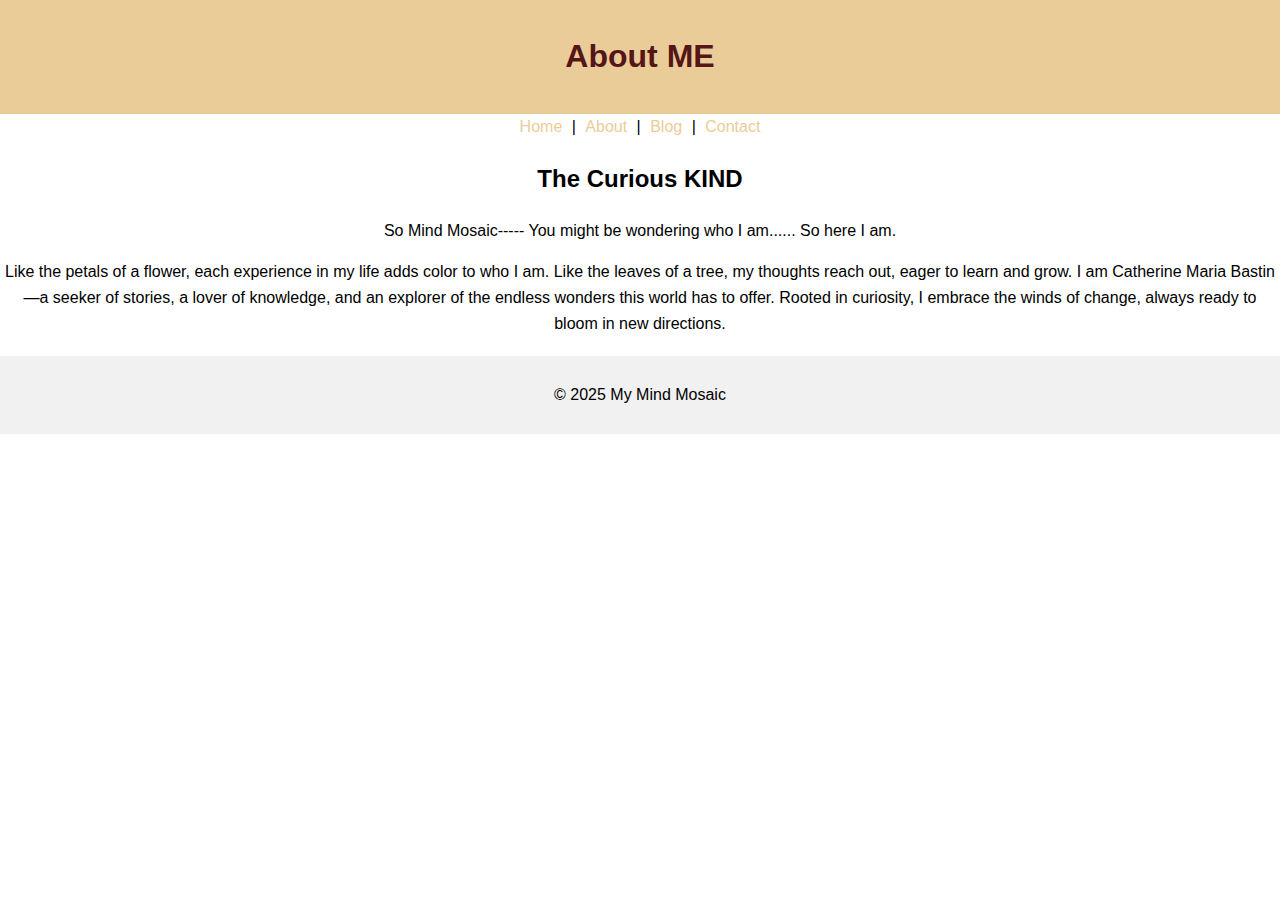
==== about.html @ 4f4a2696 "Add files via upload" ====
<!DOCTYPE html>
<html>
    <head>
        <title>Quintessence of ME</title>
        <link rel="stylesheet" href="style.css">
    </head>

    <body>
        <header>
            <h1>About ME</h1>
        </header>

        <nav>
            <a href="index.html">Home</a> |
            <a href="about.html">About</a> |
            <a href="blog.html">Blog</a> |
            <a href="contact.html">Contact</a>
        </nav>

        <main>
            <h2>The Curious KIND</h2>
        <p>So Mind Mosaic----- You might be wondering who I am...... So  here I am.</p>
        <p>Like the petals of a flower, each experience in my life adds color to who I am. Like the leaves of a tree, my thoughts reach out, eager to learn and grow. I am Catherine Maria Bastin—a seeker of stories, a lover of knowledge, and an explorer of the endless wonders this world has to offer. Rooted in curiosity, I embrace the winds of change, always ready to bloom in new directions.</p>
        </main>

        <footer>
            <p>&copy; 2025 My Mind Mosaic</p>
        </footer>
        
    </body>
</html>
---- style.css ----
body {
    font-family: Arial, sans-serif;
    line-height: 1.6;
    margin: 0;
    padding: 0;
    text-align: center;
}

header {
    background: #eacc99;
    color: rgb(84, 22, 22);
    padding: 10px;
}

nav a {
    text-decoration: none;
    color: #eacc99;
    padding: 5px;
}

footer {
    margin-top: 20px;
    padding: 10px;
    background: #f1f1f1;
}
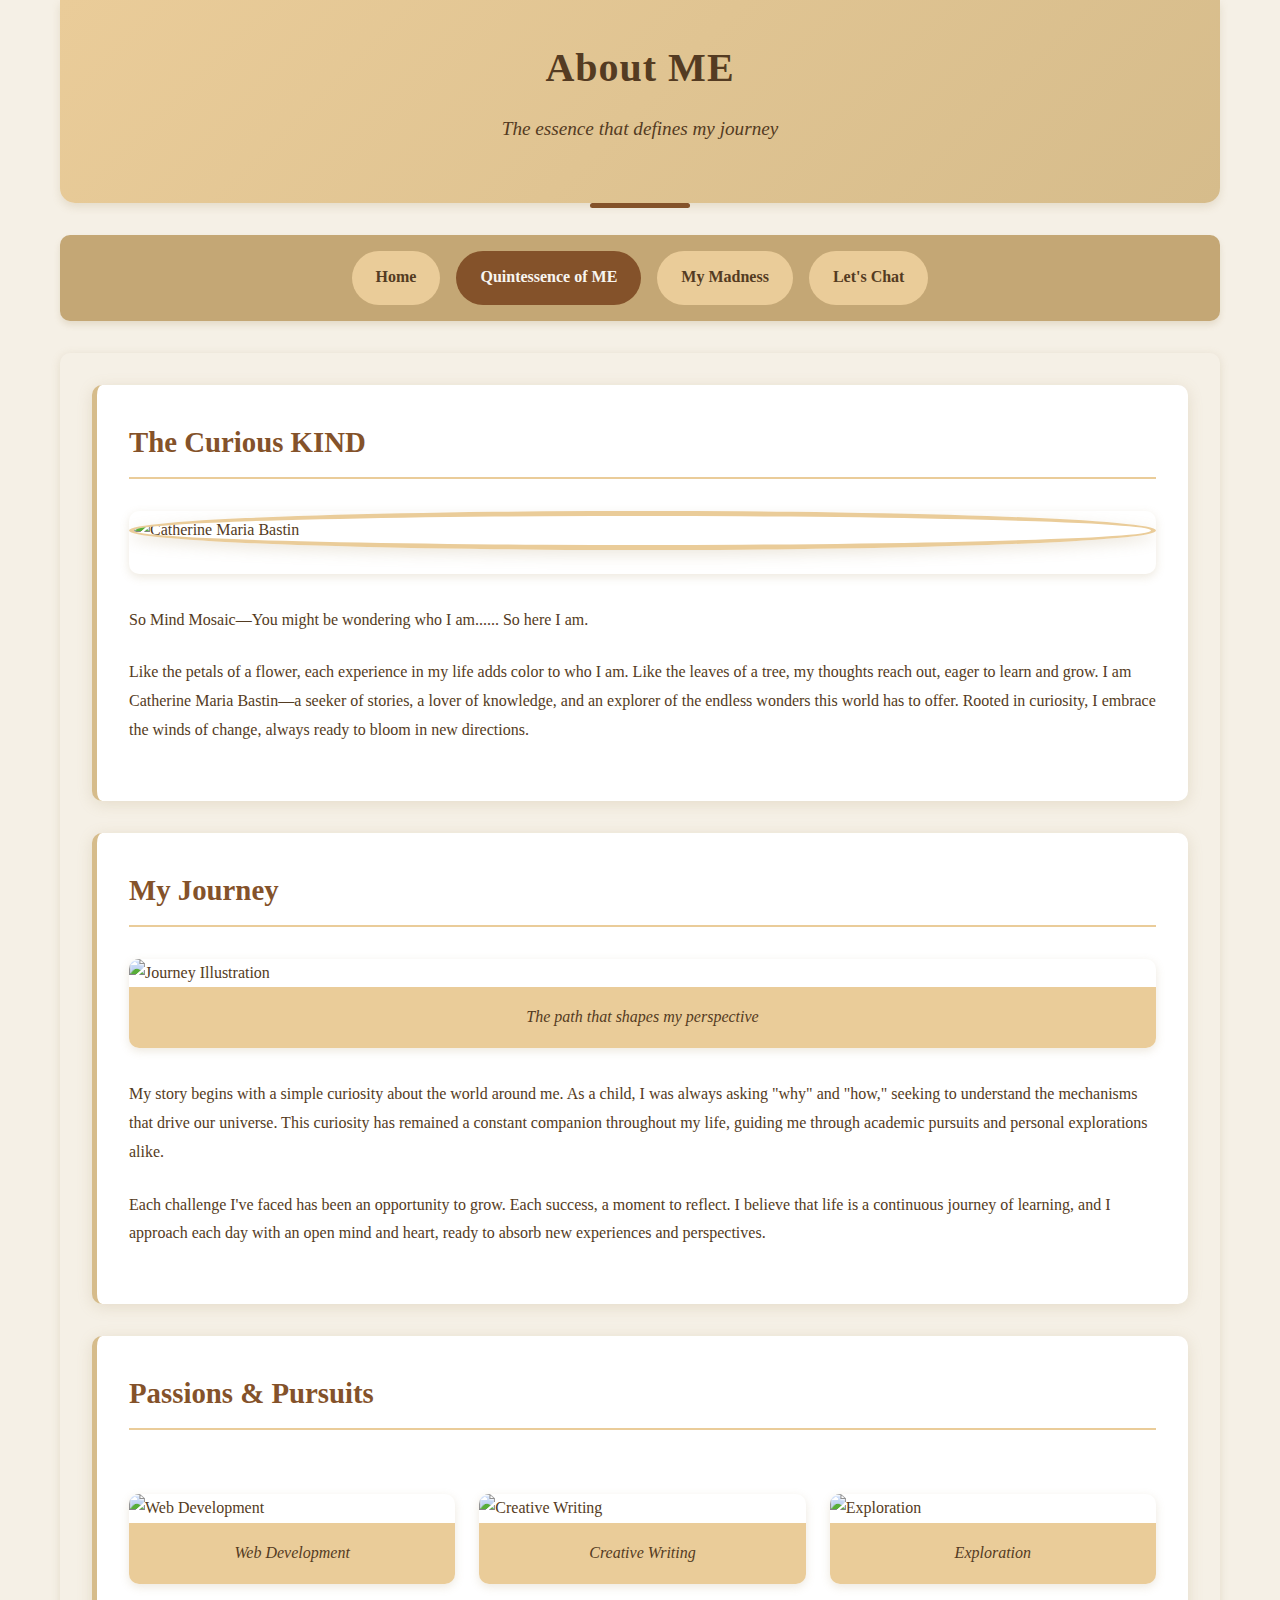
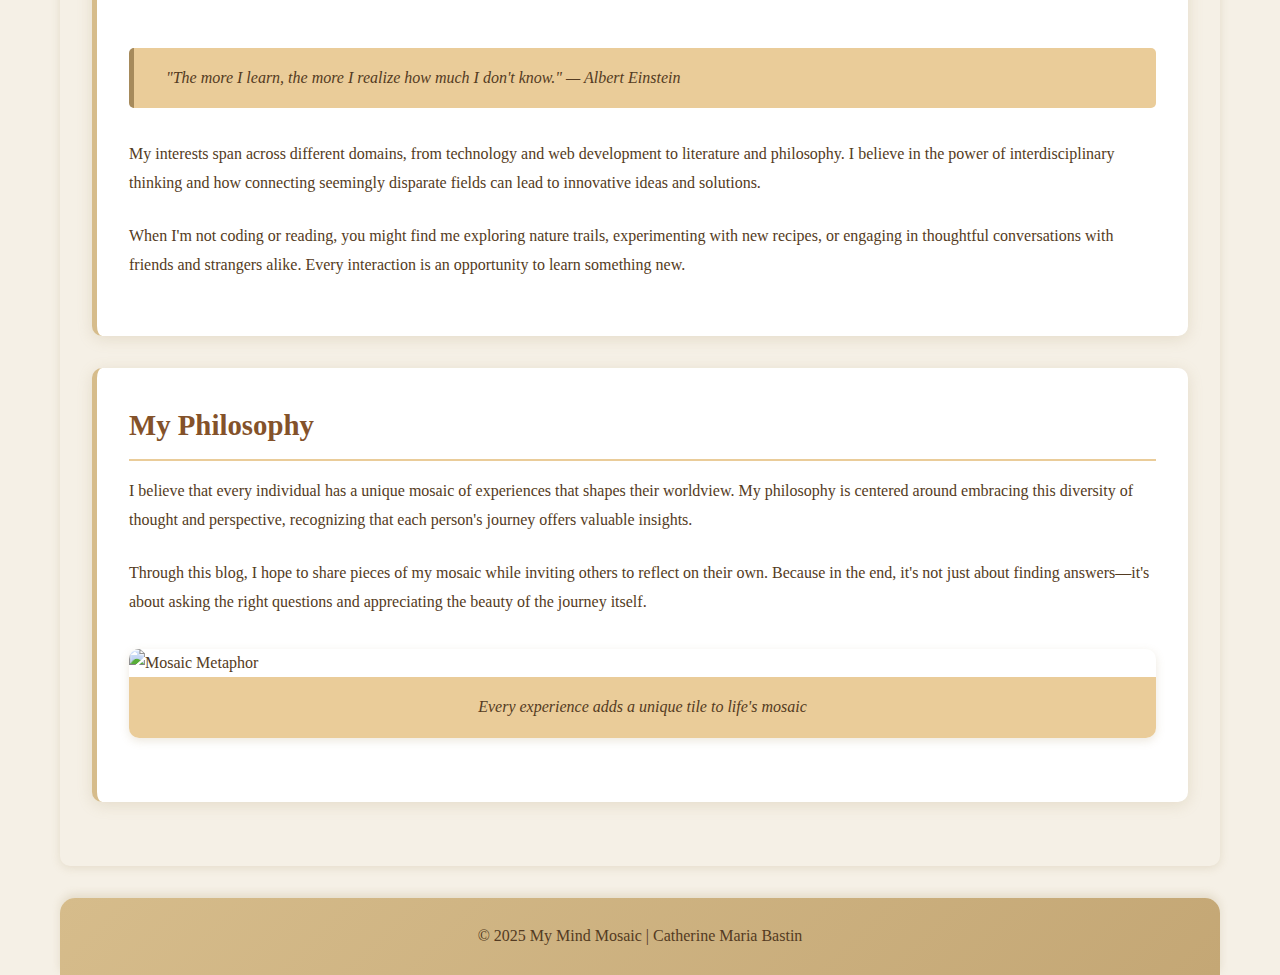
==== commit 96aed850: "Update about.html" ====
--- a/about.html
+++ b/about.html
@@ -1,31 +1,101 @@
 <!DOCTYPE html>
-<html>
-    <head>
-        <title>Quintessence of ME</title>
-        <link rel="stylesheet" href="style.css">
-    </head>
+<html lang="en">
+<head>
+    <meta charset="UTF-8">
+    <meta name="viewport" content="width=device-width, initial-scale=1.0">
+    <title>Quintessence of ME | Mind Mosaic</title>
+    <link rel="stylesheet" href="style.css">
+</head>
 
-    <body>
+<body>
+    <div class="container">
         <header>
             <h1>About ME</h1>
+            <p>The essence that defines my journey</p>
+            <div class="current-page-indicator"></div>
         </header>
 
         <nav>
-            <a href="index.html">Home</a> |
-            <a href="about.html">About</a> |
-            <a href="blog.html">Blog</a> |
-            <a href="contact.html">Contact</a>
+            <a href="index.html">Home</a>
+            <a href="about.html" class="active">Quintessence of ME</a>
+            <a href="blog.html">My Madness</a>
+            <a href="contact.html">Let's Chat</a>
         </nav>
 
         <main>
-            <h2>The Curious KIND</h2>
-        <p>So Mind Mosaic----- You might be wondering who I am...... So  here I am.</p>
-        <p>Like the petals of a flower, each experience in my life adds color to who I am. Like the leaves of a tree, my thoughts reach out, eager to learn and grow. I am Catherine Maria Bastin—a seeker of stories, a lover of knowledge, and an explorer of the endless wonders this world has to offer. Rooted in curiosity, I embrace the winds of change, always ready to bloom in new directions.</p>
+            <section>
+                <h2>The Curious KIND</h2>
+                
+                <div class="image-container">
+                    <img class="profile-image" src="/api/placeholder/200/200" alt="Catherine Maria Bastin">
+                </div>
+                
+                <p>So Mind Mosaic—You might be wondering who I am...... So here I am.</p>
+                
+                <p>Like the petals of a flower, each experience in my life adds color to who I am. Like the leaves of a tree, my thoughts reach out, eager to learn and grow. I am Catherine Maria Bastin—a seeker of stories, a lover of knowledge, and an explorer of the endless wonders this world has to offer. Rooted in curiosity, I embrace the winds of change, always ready to bloom in new directions.</p>
+            </section>
+
+            <section>
+                <h2>My Journey</h2>
+                <div class="image-container">
+                    <img src="/api/placeholder/800/400" alt="Journey Illustration">
+                    <div class="image-caption">The path that shapes my perspective</div>
+                </div>
+                
+                <p>My story begins with a simple curiosity about the world around me. As a child, I was always asking "why" and "how," seeking to understand the mechanisms that drive our universe. This curiosity has remained a constant companion throughout my life, guiding me through academic pursuits and personal explorations alike.</p>
+                
+                <p>Each challenge I've faced has been an opportunity to grow. Each success, a moment to reflect. I believe that life is a continuous journey of learning, and I approach each day with an open mind and heart, ready to absorb new experiences and perspectives.</p>
+            </section>
+
+            <section>
+                <h2>Passions & Pursuits</h2>
+                <div class="image-grid">
+                    <div class="image-container">
+                        <img src="/api/placeholder/300/300" alt="Web Development">
+                        <div class="image-caption">Web Development</div>
+                    </div>
+                    <div class="image-container">
+                        <img src="/api/placeholder/300/300" alt="Creative Writing">
+                        <div class="image-caption">Creative Writing</div>
+                    </div>
+                    <div class="image-container">
+                        <img src="/api/placeholder/300/300" alt="Exploration">
+                        <div class="image-caption">Exploration</div>
+                    </div>
+                </div>
+                
+                <blockquote>
+                    "The more I learn, the more I realize how much I don't know." — Albert Einstein
+                </blockquote>
+                
+                <p>My interests span across different domains, from technology and web development to literature and philosophy. I believe in the power of interdisciplinary thinking and how connecting seemingly disparate fields can lead to innovative ideas and solutions.</p>
+                
+                <p>When I'm not coding or reading, you might find me exploring nature trails, experimenting with new recipes, or engaging in thoughtful conversations with friends and strangers alike. Every interaction is an opportunity to learn something new.</p>
+            </section>
+            
+            <section>
+                <h2>My Philosophy</h2>
+                <p>I believe that every individual has a unique mosaic of experiences that shapes their worldview. My philosophy is centered around embracing this diversity of thought and perspective, recognizing that each person's journey offers valuable insights.</p>
+                
+                <p>Through this blog, I hope to share pieces of my mosaic while inviting others to reflect on their own. Because in the end, it's not just about finding answers—it's about asking the right questions and appreciating the beauty of the journey itself.</p>
+                
+                <div class="image-container">
+                    <img src="/api/placeholder/800/300" alt="Mosaic Metaphor">
+                    <div class="image-caption">Every experience adds a unique tile to life's mosaic</div>
+                </div>
+            </section>
         </main>
 
         <footer>
-            <p>&copy; 2025 My Mind Mosaic</p>
+            <p>&copy; 2025 My Mind Mosaic | Catherine Maria Bastin</p>
         </footer>
-        
-    </body>
-</html>+    </div>
+
+    <script>
+        // Add simple page load animation
+        document.addEventListener('DOMContentLoaded', function() {
+            document.body.classList.add('page-loaded');
+        });
+    </script>
+</body>
+</html>
--- a/style.css
+++ b/style.css
@@ -1,25 +1,343 @@
+/* Global Styles */
+:root {
+  --beige-lightest: #f5f0e6;
+  --beige-light: #eacc99;
+  --beige-medium: #d6bc8b;
+  --beige-dark: #c4a775;
+  --beige-darkest: #a68a5b;
+  --accent: #84522a;
+  --text-dark: #543b22;
+  --text-light: #f8f5f0;
+  --shadow: rgba(166, 138, 91, 0.2);
+}
+
+* {
+  box-sizing: border-box;
+  margin: 0;
+  padding: 0;
+  transition: all 0.3s ease;
+}
+
 body {
-    font-family: Arial, sans-serif;
-    line-height: 1.6;
-    margin: 0;
-    padding: 0;
+  font-family: 'Georgia', serif;
+  line-height: 1.8;
+  background-color: var(--beige-lightest);
+  color: var(--text-dark);
+  max-width: 1200px;
+  margin: 0 auto;
+  padding: 0 20px;
+}
+
+/* Container for main content */
+.container {
+  display: flex;
+  flex-direction: column;
+  min-height: 100vh;
+}
+
+/* Header Styles */
+header {
+  background: linear-gradient(135deg, var(--beige-light) 0%, var(--beige-medium) 100%);
+  color: var(--text-dark);
+  padding: 2rem;
+  margin-bottom: 2rem;
+  border-radius: 0 0 15px 15px;
+  box-shadow: 0 4px 8px var(--shadow);
+  text-align: center;
+  position: relative;
+}
+
+header h1 {
+  font-size: 2.5rem;
+  margin-bottom: 0.5rem;
+  font-weight: 700;
+  letter-spacing: 1px;
+}
+
+header p {
+  font-style: italic;
+  font-size: 1.2rem;
+}
+
+/* Navigation Styles */
+nav {
+  background-color: var(--beige-dark);
+  padding: 1rem;
+  margin-bottom: 2rem;
+  border-radius: 10px;
+  box-shadow: 0 4px 6px var(--shadow);
+  display: flex;
+  justify-content: center;
+  align-items: center;
+  flex-wrap: wrap;
+  gap: 1rem;
+}
+
+nav a {
+  text-decoration: none;
+  color: var(--text-dark);
+  font-weight: 600;
+  padding: 0.8rem 1.5rem;
+  border-radius: 30px;
+  background-color: var(--beige-light);
+  position: relative;
+  overflow: hidden;
+  z-index: 1;
+}
+
+nav a:before {
+  content: "";
+  position: absolute;
+  top: 0;
+  left: -100%;
+  width: 100%;
+  height: 100%;
+  background: var(--beige-medium);
+  transition: all 0.4s;
+  z-index: -1;
+}
+
+nav a:hover {
+  color: var(--text-dark);
+  transform: translateY(-3px);
+  box-shadow: 0 5px 15px var(--shadow);
+}
+
+nav a:hover:before {
+  left: 0;
+}
+
+nav a.active {
+  background-color: var(--accent);
+  color: var(--text-light);
+}
+
+/* Main Content Styles */
+main {
+  flex: 1;
+  padding: 2rem;
+  background-color: var(--beige-lightest);
+  margin-bottom: 2rem;
+  border-radius: 10px;
+  box-shadow: 0 2px 10px var(--shadow);
+}
+
+/* Article/Section Boxes */
+section, article {
+  background-color: #fff;
+  padding: 2rem;
+  margin-bottom: 2rem;
+  border-radius: 10px;
+  box-shadow: 0 3px 15px var(--shadow);
+  border-left: 5px solid var(--beige-medium);
+}
+
+article:hover, section:hover {
+  transform: translateY(-5px);
+  box-shadow: 0 8px 20px var(--shadow);
+}
+
+h2 {
+  color: var(--accent);
+  margin-bottom: 1rem;
+  font-size: 1.8rem;
+  border-bottom: 2px solid var(--beige-light);
+  padding-bottom: 0.5rem;
+}
+
+h2 a {
+  text-decoration: none;
+  color: var(--accent);
+}
+
+h2 a:hover {
+  color: var(--beige-darkest);
+  text-decoration: underline;
+}
+
+p {
+  margin-bottom: 1.5rem;
+  line-height: 1.8;
+}
+
+/* Image Slots/Containers */
+.image-container {
+  margin: 2rem 0;
+  overflow: hidden;
+  border-radius: 10px;
+  box-shadow: 0 3px 10px var(--shadow);
+  transition: all 0.3s ease;
+}
+
+.image-container img {
+  width: 100%;
+  height: auto;
+  display: block;
+  transition: transform 0.5s ease;
+}
+
+.image-container:hover img {
+  transform: scale(1.05);
+}
+
+.image-grid {
+  display: grid;
+  grid-template-columns: repeat(auto-fit, minmax(250px, 1fr));
+  gap: 1.5rem;
+  margin: 2rem 0;
+}
+
+.image-caption {
+  background-color: var(--beige-light);
+  padding: 1rem;
+  text-align: center;
+  font-style: italic;
+}
+
+/* Profile Image Specific */
+.profile-image {
+  width: 200px;
+  height: 200px;
+  border-radius: 50%;
+  margin: 0 auto 1.5rem;
+  border: 5px solid var(--beige-light);
+  object-fit: cover;
+  box-shadow: 0 5px 15px var(--shadow);
+}
+
+/* Footer Styles */
+footer {
+  background: linear-gradient(135deg, var(--beige-medium) 0%, var(--beige-dark) 100%);
+  color: var(--text-dark);
+  padding: 1.5rem;
+  text-align: center;
+  border-radius: 15px 15px 0 0;
+  box-shadow: 0 -4px 8px var(--shadow);
+  margin-top: auto;
+}
+
+footer p {
+  margin-bottom: 0;
+}
+
+/* Contact Form Styling */
+form {
+  background-color: #fff;
+  padding: 2rem;
+  border-radius: 10px;
+  box-shadow: 0 3px 15px var(--shadow);
+}
+
+.form-group {
+  margin-bottom: 1.5rem;
+}
+
+label {
+  display: block;
+  margin-bottom: 0.5rem;
+  font-weight: 600;
+  color: var(--accent);
+}
+
+input, textarea {
+  width: 100%;
+  padding: 0.8rem;
+  border: 1px solid var(--beige-medium);
+  border-radius: 5px;
+  font-family: inherit;
+  background-color: var(--beige-lightest);
+}
+
+input:focus, textarea:focus {
+  outline: none;
+  border-color: var(--accent);
+  box-shadow: 0 0 5px var(--shadow);
+}
+
+button {
+  background-color: var(--beige-dark);
+  color: var(--text-dark);
+  border: none;
+  padding: 0.8rem 1.5rem;
+  border-radius: 30px;
+  cursor: pointer;
+  font-weight: 600;
+  transition: all 0.3s;
+}
+
+button:hover {
+  background-color: var(--accent);
+  color: var(--text-light);
+  transform: translateY(-3px);
+  box-shadow: 0 5px 15px var(--shadow);
+}
+
+/* Blockquotes for blog */
+blockquote {
+  font-style: italic;
+  margin: 2rem 0;
+  padding: 1rem 2rem;
+  background-color: var(--beige-light);
+  border-left: 5px solid var(--beige-darkest);
+  border-radius: 5px;
+}
+
+/* Links Styling */
+a {
+  color: var(--accent);
+  text-decoration: none;
+  transition: all 0.3s;
+}
+
+a:hover {
+  color: var(--beige-darkest);
+  text-decoration: underline;
+}
+
+/* Responsive Design */
+@media (max-width: 768px) {
+  header {
+    padding: 1.5rem;
+  }
+  
+  nav {
+    flex-direction: column;
+    padding: 0.5rem;
+  }
+  
+  nav a {
+    width: 100%;
     text-align: center;
-}
-
-header {
-    background: #eacc99;
-    color: rgb(84, 22, 22);
-    padding: 10px;
-}
-
-nav a {
-    text-decoration: none;
-    color: #eacc99;
-    padding: 5px;
-}
-
-footer {
-    margin-top: 20px;
-    padding: 10px;
-    background: #f1f1f1;
-}
+    margin-bottom: 0.5rem;
+  }
+  
+  .image-grid {
+    grid-template-columns: 1fr;
+  }
+  
+  section, article {
+    padding: 1.5rem;
+  }
+}
+
+/* Animation for page transitions */
+@keyframes fadeIn {
+  from { opacity: 0; transform: translateY(20px); }
+  to { opacity: 1; transform: translateY(0); }
+}
+
+main {
+  animation: fadeIn 0.5s ease-in-out;
+}
+
+/* Active page indicator */
+.current-page-indicator {
+  position: absolute;
+  bottom: -5px;
+  left: 50%;
+  transform: translateX(-50%);
+  width: 100px;
+  height: 5px;
+  background-color: var(--accent);
+  border-radius: 5px;
+}
